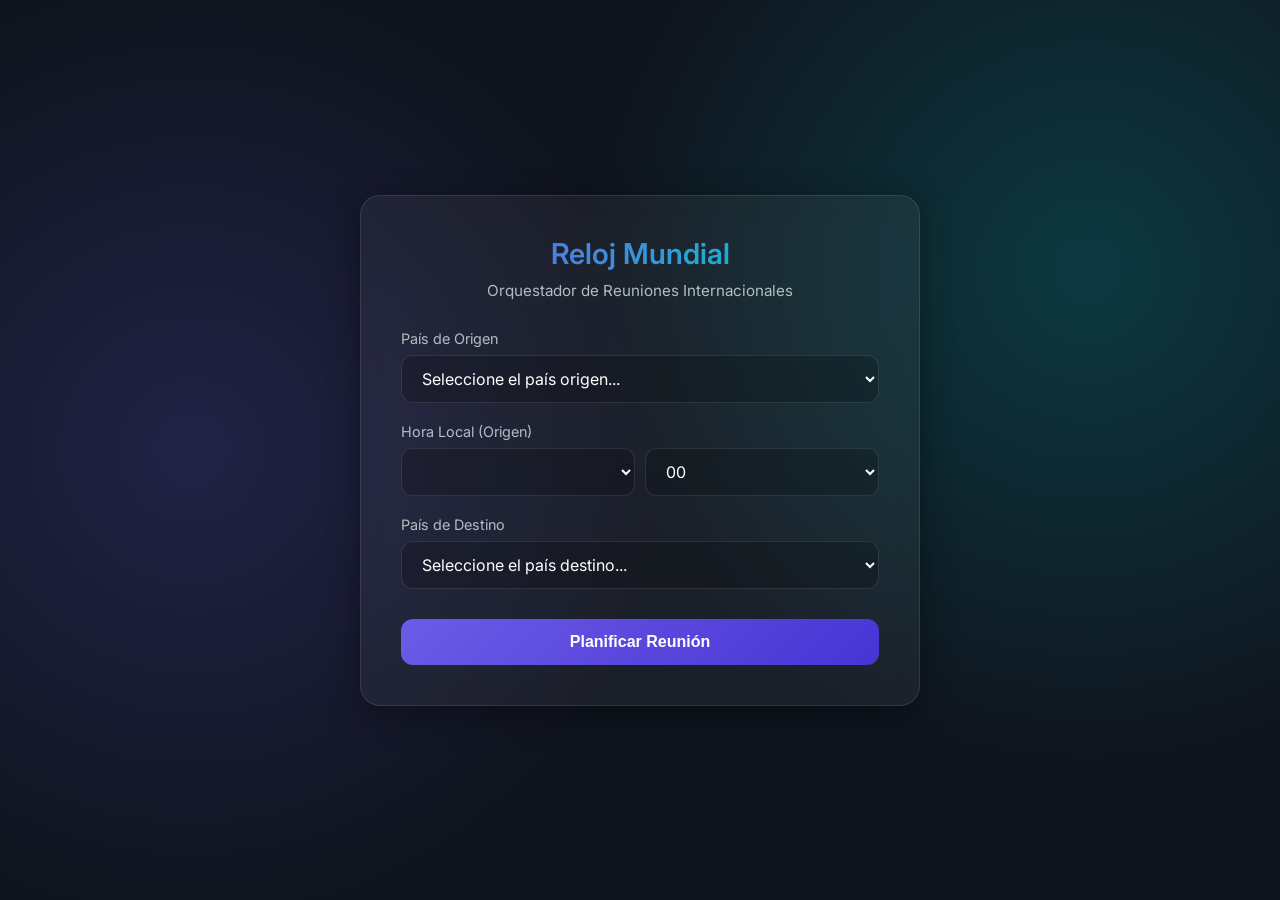
==== index.html @ 42096c0e "primer commit" ====
<!DOCTYPE html>
<html lang="es">
<head>
    <meta charset="UTF-8">
    <meta name="viewport" content="width=device-width, initial-scale=1.0">
    <title>Planificador de Reuniones Globales</title>
    <meta name="description" content="Planifica tus reuniones internacionales sin complicaciones, respetando los límites de horario.">
    <link href="https://fonts.googleapis.com/css2?family=Inter:wght@300;400;500;600&display=swap" rel="stylesheet">
    <link rel="stylesheet" href="css/styles.css">
</head>
<body>

<div class="container">
    <div class="glass-card">
        <div class="header">
            <h1>Reloj Mundial</h1>
            <p>Orquestador de Reuniones Internacionales</p>
        </div>

        <form id="meetingForm">
            <!-- Origen -->
            <div class="form-group">
                <label for="originCountry">País de Origen</label>
                <select id="originCountry" class="form-control" required>
                    <option value="" disabled selected>Seleccione el país origen...</option>
                </select>
            </div>

            <div class="form-group hidden" id="originRegionGroup">
                <label for="originRegion">Región/Estado (Origen)</label>
                <select id="originRegion" class="form-control">
                    <option value="" disabled selected>Seleccione la región...</option>
                </select>
            </div>

            <div class="form-group">
                <label>Hora Local (Origen)</label>
                <div class="time-picker-group">
                    <select id="originHour" class="form-control" required>
                        <!-- Rellenado con JS (00 a 23) -->
                    </select>
                    <select id="originMinute" class="form-control" required>
                        <option value="00">00</option>
                        <option value="15">15</option>
                        <option value="30">30</option>
                        <option value="45">45</option>
                    </select>
                </div>
            </div>

            <!-- Destino -->
            <div class="form-group">
                <label for="destCountry">País de Destino</label>
                <select id="destCountry" class="form-control" required>
                    <option value="" disabled selected>Seleccione el país destino...</option>
                </select>
            </div>

            <div class="form-group hidden" id="destRegionGroup">
                <label for="destRegion">Región/Estado (Destino)</label>
                <select id="destRegion" class="form-control">
                    <option value="" disabled selected>Seleccione la región...</option>
                </select>
            </div>

            <button type="submit" class="btn">Planificar Reunión</button>
        </form>

        <div id="resultArea" class="hidden">
            <!-- El resultado se inyectará aquí -->
        </div>
    </div>
</div>

<script type="module" src="js/app.js"></script>
</body>
</html>
---- css/styles.css ----
:root {
  --primary-color: #6c5ce7;
  --secondary-color: #00cec9;
  --bg-color: #0f141e;
  --surface-color: rgba(255, 255, 255, 0.05);
  --border-color: rgba(255, 255, 255, 0.1);
  --text-primary: #ffffff;
  --text-secondary: #b2bec3;
  --error-color: #ff7675;
  --success-color: #00b894;
  --glass-shadow: 0 8px 32px 0 rgba(0, 0, 0, 0.37);
  --glass-blur: blur(12px);
}

* {
  box-sizing: border-box;
}

body {
  margin: 0;
  padding: 0;
  font-family: 'Inter', -apple-system, BlinkMacSystemFont, "Segoe UI", Roboto, sans-serif;
  background-color: var(--bg-color);
  background-image: 
    radial-gradient(circle at 15% 50%, rgba(108, 92, 231, 0.2), transparent 40%),
    radial-gradient(circle at 85% 30%, rgba(0, 206, 201, 0.2), transparent 40%);
  color: var(--text-primary);
  display: flex;
  justify-content: center;
  align-items: center;
  min-height: 100vh;
}

.container {
  width: 100%;
  max-width: 600px;
  padding: 20px;
}

.glass-card {
  background: var(--surface-color);
  border-radius: 20px;
  border: 1px solid var(--border-color);
  box-shadow: var(--glass-shadow);
  backdrop-filter: var(--glass-blur);
  -webkit-backdrop-filter: var(--glass-blur);
  padding: 40px;
  position: relative;
  overflow: hidden;
}

.header {
  text-align: center;
  margin-bottom: 30px;
}

.header h1 {
  margin: 0 0 10px 0;
  font-size: 1.8rem;
  font-weight: 600;
  background: linear-gradient(to right, var(--primary-color), var(--secondary-color));
  -webkit-background-clip: text;
  -webkit-text-fill-color: transparent;
}

.header p {
  margin: 0;
  color: var(--text-secondary);
  font-size: 0.95rem;
}

.form-group {
  margin-bottom: 20px;
}

.form-group label {
  display: block;
  margin-bottom: 8px;
  font-size: 0.9rem;
  color: var(--text-secondary);
}

.form-control {
  width: 100%;
  padding: 12px 16px;
  background: rgba(0, 0, 0, 0.2);
  border: 1px solid var(--border-color);
  border-radius: 12px;
  color: var(--text-primary);
  font-family: inherit;
  font-size: 1rem;
  outline: none;
  transition: all 0.3s ease;
}

.form-control:focus {
  border-color: var(--primary-color);
  box-shadow: 0 0 0 2px rgba(108, 92, 231, 0.2);
}

.time-picker-group {
  display: flex;
  gap: 10px;
}

.time-picker-group select {
  flex: 1;
}

.hidden {
  display: none !important;
}

.btn {
  width: 100%;
  padding: 14px;
  background: linear-gradient(135deg, var(--primary-color), #4834d4);
  color: white;
  border: none;
  border-radius: 12px;
  font-size: 1rem;
  font-weight: 600;
  cursor: pointer;
  transition: transform 0.2s, box-shadow 0.2s;
  margin-top: 10px;
}

.btn:hover {
  transform: translateY(-2px);
  box-shadow: 0 10px 20px rgba(108, 92, 231, 0.4);
}

.btn:active {
  transform: translateY(0);
}

.result-card {
  margin-top: 25px;
  padding: 20px;
  border-radius: 12px;
  background: rgba(0, 0, 0, 0.3);
  border: 1px solid var(--border-color);
  animation: fadeIn 0.4s ease-out forwards;
}

.result-card.success {
  border-left: 4px solid var(--success-color);
}

.result-card.error {
  border-left: 4px solid var(--error-color);
}

.result-title {
  margin: 0 0 10px 0;
  font-size: 1.1rem;
  font-weight: 600;
}

.success .result-title {
  color: var(--success-color);
}

.error .result-title {
  color: var(--error-color);
}

.result-details {
  display: flex;
  flex-direction: column;
  gap: 8px;
  font-size: 0.95rem;
}

.time-highlight {
  font-weight: 600;
  color: var(--primary-color);
  font-size: 1.1rem;
}

@keyframes fadeIn {
  from { opacity: 0; transform: translateY(10px); }
  to { opacity: 1; transform: translateY(0); }
}

@media (max-width: 600px) {
  .glass-card {
    padding: 25px 20px;
    border-radius: 16px;
  }
}
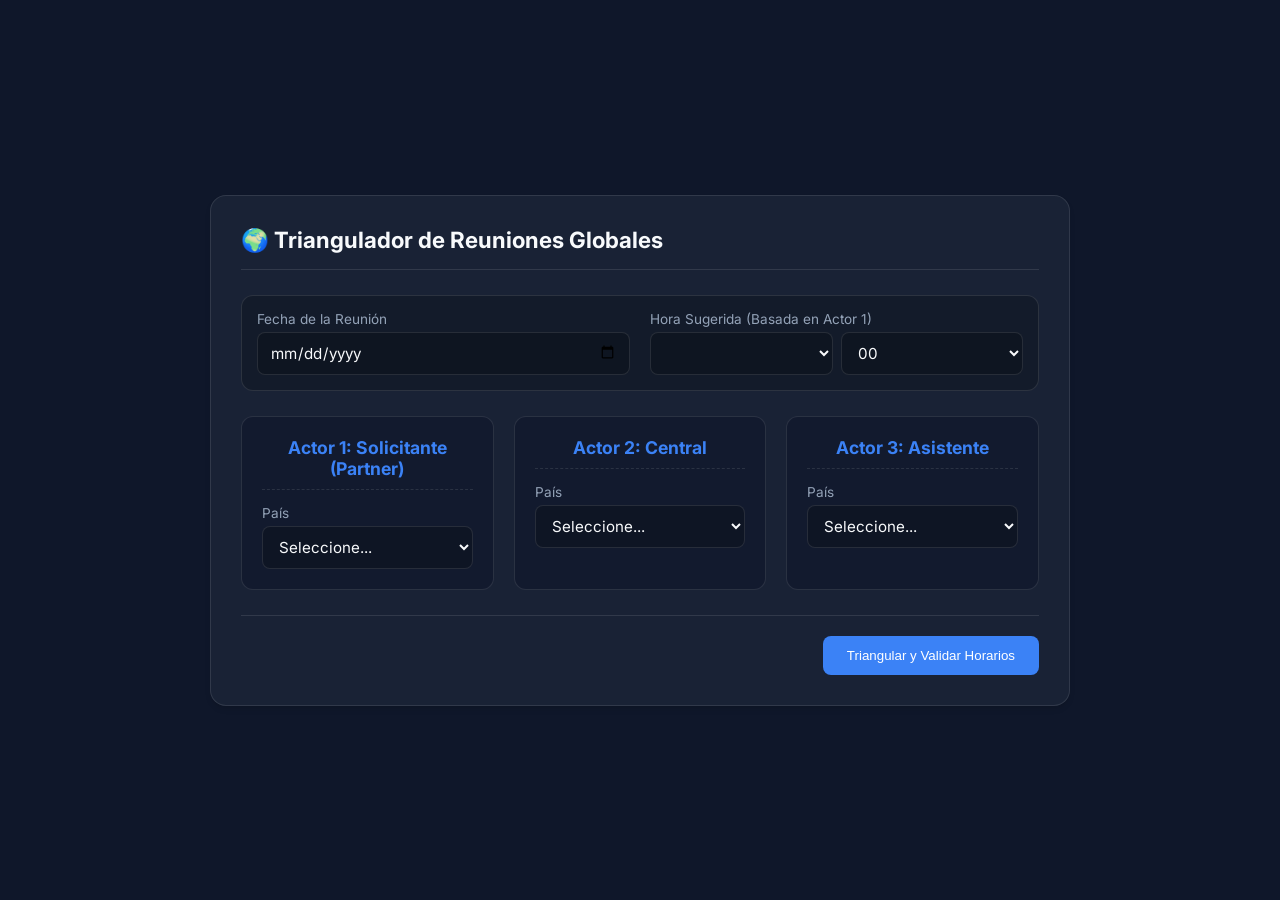
==== commit 0a9efe4c: "nuevo inicio 2" ====
--- a/index.html
+++ b/index.html
@@ -3,71 +3,100 @@
 <head>
     <meta charset="UTF-8">
     <meta name="viewport" content="width=device-width, initial-scale=1.0">
-    <title>Planificador de Reuniones Globales</title>
-    <meta name="description" content="Planifica tus reuniones internacionales sin complicaciones, respetando los límites de horario.">
-    <link href="https://fonts.googleapis.com/css2?family=Inter:wght@300;400;500;600&display=swap" rel="stylesheet">
+    <title>CRM | Triangulador de Reuniones Multi-Zona</title>
+    <link href="https://fonts.googleapis.com/css2?family=Inter:wght@400;500;600&display=swap" rel="stylesheet">
     <link rel="stylesheet" href="css/styles.css">
 </head>
 <body>
 
-<div class="container">
-    <div class="glass-card">
-        <div class="header">
-            <h1>Reloj Mundial</h1>
-            <p>Orquestador de Reuniones Internacionales</p>
+<div class="crm-interaction-container">
+    <div class="glass-panel">
+        <div class="header-section">
+            <h2>🌍 Triangulador de Reuniones Globales</h2>
         </div>
 
-        <form id="meetingForm">
-            <!-- Origen -->
-            <div class="form-group">
-                <label for="originCountry">País de Origen</label>
-                <select id="originCountry" class="form-control" required>
-                    <option value="" disabled selected>Seleccione el país origen...</option>
-                </select>
-            </div>
-
-            <div class="form-group hidden" id="originRegionGroup">
-                <label for="originRegion">Región/Estado (Origen)</label>
-                <select id="originRegion" class="form-control">
-                    <option value="" disabled selected>Seleccione la región...</option>
-                </select>
-            </div>
-
-            <div class="form-group">
-                <label>Hora Local (Origen)</label>
-                <div class="time-picker-group">
-                    <select id="originHour" class="form-control" required>
-                        <!-- Rellenado con JS (00 a 23) -->
-                    </select>
-                    <select id="originMinute" class="form-control" required>
-                        <option value="00">00</option>
-                        <option value="15">15</option>
-                        <option value="30">30</option>
-                        <option value="45">45</option>
-                    </select>
+        <form id="triangulatorForm">
+            <!-- Controles Globales -->
+            <div style="display: flex; gap: 20px; margin-bottom: 25px; background: rgba(0,0,0,0.2); padding: 15px; border-radius: 12px; border: 1px solid var(--border-color);">
+                <div class="form-group" style="flex: 1;">
+                    <label for="meetingDate">Fecha de la Reunión</label>
+                    <input type="date" id="meetingDate" class="form-control" required>
+                </div>
+                <div class="form-group" style="flex: 1;">
+                    <label>Hora Sugerida (Basada en Actor 1)</label>
+                    <div class="time-picker-group">
+                        <select id="meetingHour" class="form-control" required></select>
+                        <select id="meetingMinute" class="form-control" required>
+                            <option value="00">00</option>
+                            <option value="15">15</option>
+                            <option value="30">30</option>
+                            <option value="45">45</option>
+                        </select>
+                    </div>
                 </div>
             </div>
 
-            <!-- Destino -->
-            <div class="form-group">
-                <label for="destCountry">País de Destino</label>
-                <select id="destCountry" class="form-control" required>
-                    <option value="" disabled selected>Seleccione el país destino...</option>
-                </select>
+            <!-- Grilla de 3 Actores -->
+            <div class="actors-grid">
+                <!-- Actor 1: Partner (Solicitante) -->
+                <div class="actor-card" id="card-actor1">
+                    <h3>Actor 1: Solicitante (Partner)</h3>
+                    <div class="form-group">
+                        <label>País</label>
+                        <select id="country1" class="form-control country-select" data-actor="1" required>
+                            <option value="" disabled selected>Seleccione...</option>
+                        </select>
+                    </div>
+                    <div class="form-group hidden" id="regionGroup1">
+                        <label>Región/Estado</label>
+                        <select id="region1" class="form-control region-select" data-actor="1">
+                            <option value="" disabled selected>Seleccione...</option>
+                        </select>
+                    </div>
+                </div>
+
+                <!-- Actor 2: Central (Nosotros) -->
+                <div class="actor-card" id="card-actor2">
+                    <h3>Actor 2: Central</h3>
+                    <div class="form-group">
+                        <label>País</label>
+                        <select id="country2" class="form-control country-select" data-actor="2" required>
+                            <option value="" disabled selected>Seleccione...</option>
+                        </select>
+                    </div>
+                    <div class="form-group hidden" id="regionGroup2">
+                        <label>Región/Estado</label>
+                        <select id="region2" class="form-control region-select" data-actor="2">
+                            <option value="" disabled selected>Seleccione...</option>
+                        </select>
+                    </div>
+                </div>
+
+                <!-- Actor 3: Cliente/Asistente -->
+                <div class="actor-card" id="card-actor3">
+                    <h3>Actor 3: Asistente</h3>
+                    <div class="form-group">
+                        <label>País</label>
+                        <select id="country3" class="form-control country-select" data-actor="3" required>
+                            <option value="" disabled selected>Seleccione...</option>
+                        </select>
+                    </div>
+                    <div class="form-group hidden" id="regionGroup3">
+                        <label>Región/Estado</label>
+                        <select id="region3" class="form-control region-select" data-actor="3">
+                            <option value="" disabled selected>Seleccione...</option>
+                        </select>
+                    </div>
+                </div>
             </div>
 
-            <div class="form-group hidden" id="destRegionGroup">
-                <label for="destRegion">Región/Estado (Destino)</label>
-                <select id="destRegion" class="form-control">
-                    <option value="" disabled selected>Seleccione la región...</option>
-                </select>
+            <div class="action-bar">
+                <button type="submit" class="btn btn-primary">Triangular y Validar Horarios</button>
             </div>
-
-            <button type="submit" class="btn">Planificar Reunión</button>
         </form>
 
-        <div id="resultArea" class="hidden">
-            <!-- El resultado se inyectará aquí -->
+        <div id="resultArea" class="triangulation-result hidden">
+            <!-- Resultados Dinámicos -->
         </div>
     </div>
 </div>
--- a/css/styles.css
+++ b/css/styles.css
@@ -1,15 +1,15 @@
 :root {
-  --primary-color: #6c5ce7;
-  --secondary-color: #00cec9;
-  --bg-color: #0f141e;
-  --surface-color: rgba(255, 255, 255, 0.05);
+  --primary-color: #3b82f6; /* Azul CRM */
+  --secondary-color: #10b981; /* Verde éxito */
+  --warning-color: #f59e0b; /* Naranja warning blandos */
+  --error-color: #ef4444; /* Rojo error duro */
+  --bg-color: #0f172a; /* Fondo oscuro moderno */
+  --surface-color: rgba(30, 41, 59, 0.7);
   --border-color: rgba(255, 255, 255, 0.1);
-  --text-primary: #ffffff;
-  --text-secondary: #b2bec3;
-  --error-color: #ff7675;
-  --success-color: #00b894;
-  --glass-shadow: 0 8px 32px 0 rgba(0, 0, 0, 0.37);
-  --glass-blur: blur(12px);
+  --text-primary: #f8fafc;
+  --text-secondary: #94a3b8;
+  --glass-shadow: 0 4px 6px -1px rgba(0, 0, 0, 0.1), 0 2px 4px -1px rgba(0, 0, 0, 0.06);
+  --glass-blur: blur(16px);
 }
 
 * {
@@ -21,9 +21,6 @@
   padding: 0;
   font-family: 'Inter', -apple-system, BlinkMacSystemFont, "Segoe UI", Roboto, sans-serif;
   background-color: var(--bg-color);
-  background-image: 
-    radial-gradient(circle at 15% 50%, rgba(108, 92, 231, 0.2), transparent 40%),
-    radial-gradient(circle at 85% 30%, rgba(0, 206, 201, 0.2), transparent 40%);
   color: var(--text-primary);
   display: flex;
   justify-content: center;
@@ -31,111 +28,107 @@
   min-height: 100vh;
 }
 
-.container {
+.crm-interaction-container {
   width: 100%;
-  max-width: 600px;
+  max-width: 900px;
   padding: 20px;
 }
 
-.glass-card {
+.glass-panel {
   background: var(--surface-color);
-  border-radius: 20px;
+  border-radius: 16px;
   border: 1px solid var(--border-color);
   box-shadow: var(--glass-shadow);
   backdrop-filter: var(--glass-blur);
   -webkit-backdrop-filter: var(--glass-blur);
-  padding: 40px;
-  position: relative;
-  overflow: hidden;
-}
-
-.header {
+  padding: 30px;
+}
+
+.header-section {
+  display: flex;
+  justify-content: space-between;
+  align-items: center;
+  margin-bottom: 25px;
+  border-bottom: 1px solid var(--border-color);
+  padding-bottom: 15px;
+}
+
+.header-section h2 {
+  margin: 0;
+  font-size: 1.4rem;
+  color: var(--text-primary);
+  display: flex;
+  align-items: center;
+  gap: 10px;
+}
+
+/* Grilla de 3 Actores */
+.actors-grid {
+  display: grid;
+  grid-template-columns: repeat(3, 1fr);
+  gap: 20px;
+  margin-bottom: 25px;
+}
+
+.actor-card {
+  background: rgba(15, 23, 42, 0.6);
+  border: 1px solid var(--border-color);
+  border-radius: 12px;
+  padding: 20px;
+  display: flex;
+  flex-direction: column;
+  gap: 15px;
+}
+
+.actor-card h3 {
+  margin: 0;
+  font-size: 1.1rem;
+  color: var(--primary-color);
   text-align: center;
-  margin-bottom: 30px;
-}
-
-.header h1 {
-  margin: 0 0 10px 0;
-  font-size: 1.8rem;
-  font-weight: 600;
-  background: linear-gradient(to right, var(--primary-color), var(--secondary-color));
-  -webkit-background-clip: text;
-  -webkit-text-fill-color: transparent;
-}
-
-.header p {
-  margin: 0;
-  color: var(--text-secondary);
-  font-size: 0.95rem;
+  padding-bottom: 10px;
+  border-bottom: 1px dashed var(--border-color);
 }
 
 .form-group {
-  margin-bottom: 20px;
+  display: flex;
+  flex-direction: column;
+  gap: 5px;
 }
 
 .form-group label {
-  display: block;
-  margin-bottom: 8px;
-  font-size: 0.9rem;
+  font-size: 0.85rem;
   color: var(--text-secondary);
 }
 
 .form-control {
   width: 100%;
-  padding: 12px 16px;
+  padding: 10px 12px;
   background: rgba(0, 0, 0, 0.2);
   border: 1px solid var(--border-color);
-  border-radius: 12px;
+  border-radius: 8px;
   color: var(--text-primary);
   font-family: inherit;
-  font-size: 1rem;
+  font-size: 0.95rem;
   outline: none;
-  transition: all 0.3s ease;
+  transition: all 0.2s ease;
 }
 
 .form-control:focus {
   border-color: var(--primary-color);
-  box-shadow: 0 0 0 2px rgba(108, 92, 231, 0.2);
 }
 
 .time-picker-group {
   display: flex;
-  gap: 10px;
-}
-
-.time-picker-group select {
-  flex: 1;
+  gap: 8px;
 }
 
 .hidden {
   display: none !important;
 }
 
-.btn {
-  width: 100%;
-  padding: 14px;
-  background: linear-gradient(135deg, var(--primary-color), #4834d4);
-  color: white;
-  border: none;
-  border-radius: 12px;
-  font-size: 1rem;
-  font-weight: 600;
-  cursor: pointer;
-  transition: transform 0.2s, box-shadow 0.2s;
-  margin-top: 10px;
-}
-
-.btn:hover {
-  transform: translateY(-2px);
-  box-shadow: 0 10px 20px rgba(108, 92, 231, 0.4);
-}
-
-.btn:active {
-  transform: translateY(0);
-}
-
-.result-card {
-  margin-top: 25px;
+/* Área de Resultados */
+.triangulation-result {
+  margin-top: 20px;
   padding: 20px;
   border-radius: 12px;
   background: rgba(0, 0, 0, 0.3);
@@ -143,49 +136,93 @@
   animation: fadeIn 0.4s ease-out forwards;
 }
 
-.result-card.success {
-  border-left: 4px solid var(--success-color);
-}
-
-.result-card.error {
-  border-left: 4px solid var(--error-color);
-}
-
-.result-title {
-  margin: 0 0 10px 0;
-  font-size: 1.1rem;
+.status-indicator {
+  padding-left: 15px;
+  border-left: 4px solid var(--primary-color);
+}
+
+.status-indicator.warning {
+  border-left-color: var(--warning-color);
+}
+
+.status-indicator.error {
+  border-left-color: var(--error-color);
+}
+
+.status-indicator.success {
+  border-left-color: var(--secondary-color);
+}
+
+.result-row {
+  display: flex;
+  justify-content: space-between;
+  align-items: center;
+  padding: 12px 0;
+  border-bottom: 1px dashed rgba(255,255,255,0.05);
+}
+
+.result-row:last-child {
+  border-bottom: none;
+}
+
+.actor-name {
+  font-weight: 500;
+}
+
+.actor-time {
+  font-size: 1.2rem;
   font-weight: 600;
-}
-
-.success .result-title {
-  color: var(--success-color);
-}
-
-.error .result-title {
-  color: var(--error-color);
-}
-
-.result-details {
-  display: flex;
-  flex-direction: column;
-  gap: 8px;
-  font-size: 0.95rem;
-}
-
-.time-highlight {
-  font-weight: 600;
-  color: var(--primary-color);
-  font-size: 1.1rem;
+  font-variant-numeric: tabular-nums;
+}
+
+.time-warning {
+  color: var(--warning-color);
+}
+
+.time-success {
+  color: var(--secondary-color);
+}
+
+.action-bar {
+  display: flex;
+  justify-content: flex-end;
+  gap: 15px;
+  margin-top: 25px;
+  padding-top: 20px;
+  border-top: 1px solid var(--border-color);
+}
+
+.btn {
+  padding: 12px 24px;
+  border-radius: 8px;
+  font-weight: 500;
+  cursor: pointer;
+  border: none;
+  transition: all 0.2s;
+}
+
+.btn-primary {
+  background: var(--primary-color);
+  color: white;
+}
+
+.btn-primary:hover {
+  background: #2563eb;
+}
+
+.btn-primary:disabled {
+  background: #334155;
+  color: #94a3b8;
+  cursor: not-allowed;
 }
 
 @keyframes fadeIn {
-  from { opacity: 0; transform: translateY(10px); }
+  from { opacity: 0; transform: translateY(5px); }
   to { opacity: 1; transform: translateY(0); }
 }
 
-@media (max-width: 600px) {
-  .glass-card {
-    padding: 25px 20px;
-    border-radius: 16px;
+@media (max-width: 768px) {
+  .actors-grid {
+    grid-template-columns: 1fr;
   }
 }
